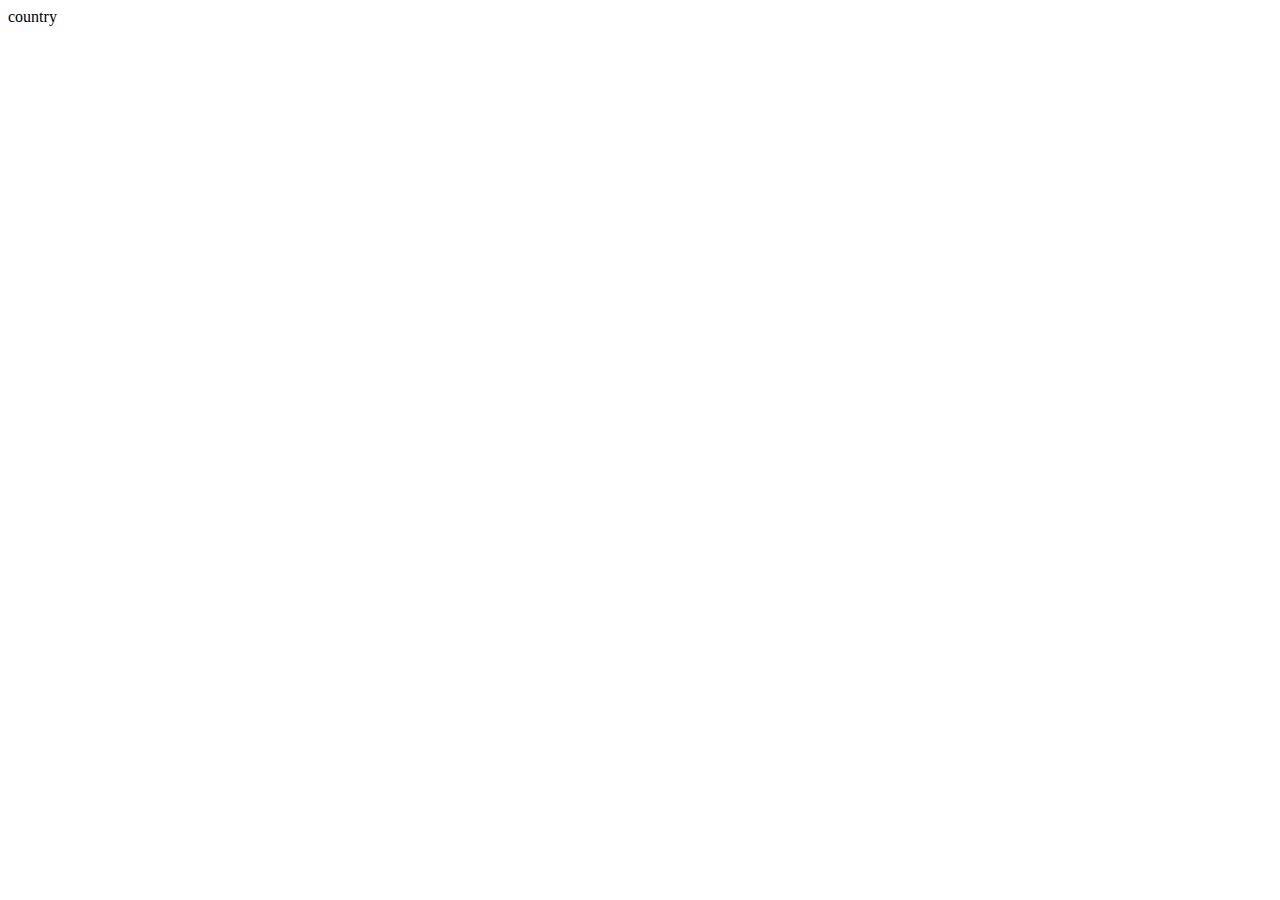
==== country.html @ fe094944 "added v1.1 with all country name flag etc" ====
<!DOCTYPE html>
<html lang="en">
  <head>
    <meta charset="UTF-8" />
    <meta http-equiv="X-UA-Compatible" content="IE=edge" />
    <meta name="viewport" content="width=device-width, initial-scale=1.0" />
    <title>country</title>
  </head>
  <body>
    country
  </body>
</html>
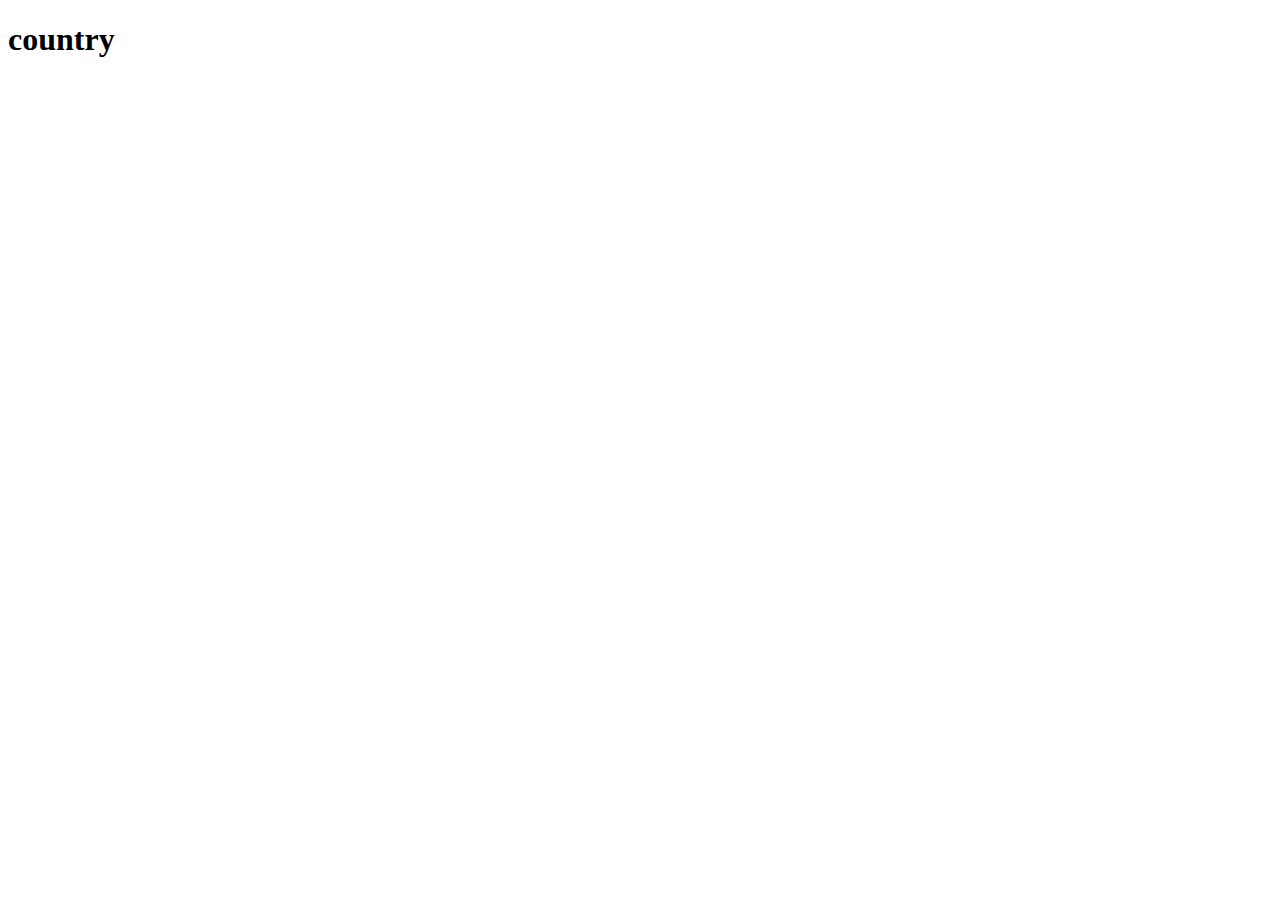
==== commit 54137fd0: "added media Queries" ====
--- a/country.html
+++ b/country.html
@@ -5,8 +5,9 @@
     <meta http-equiv="X-UA-Compatible" content="IE=edge" />
     <meta name="viewport" content="width=device-width, initial-scale=1.0" />
     <title>country</title>
+    <script src="country.js" defer></script>
   </head>
   <body>
-    country
+    <h1>country</h1>
   </body>
 </html>
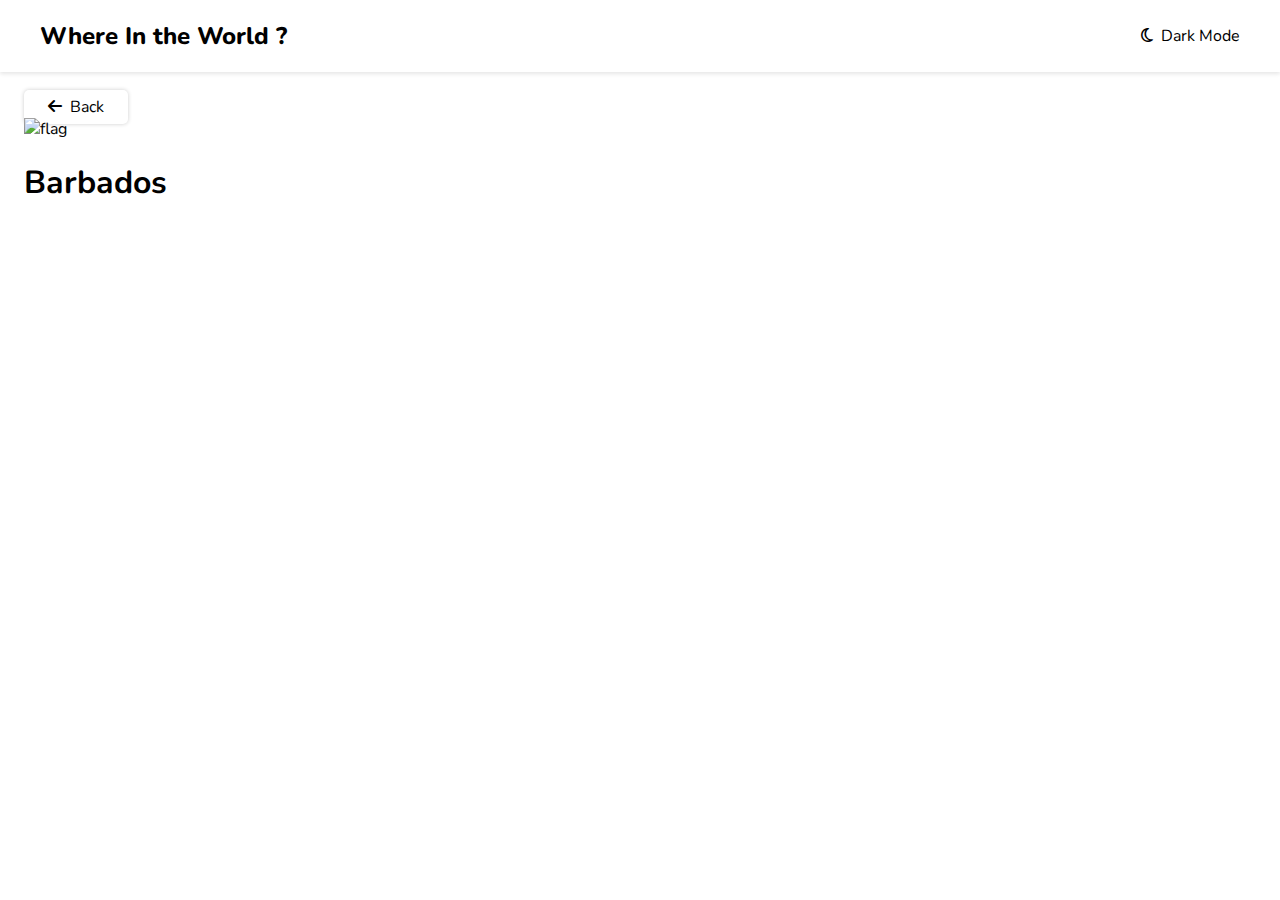
==== commit f46b2cd0: "added countries page v1" ====
--- a/country.html
+++ b/country.html
@@ -5,9 +5,36 @@
     <meta http-equiv="X-UA-Compatible" content="IE=edge" />
     <meta name="viewport" content="width=device-width, initial-scale=1.0" />
     <title>country</title>
+    <link rel="shortcut icon" href="#" />
+    <link
+      href="https://fonts.googleapis.com/css?family=Nunito:200,300,regular,600,800"
+      rel="stylesheet"
+    />
+    <link
+      rel="stylesheet"
+      href="https://cdnjs.cloudflare.com/ajax/libs/font-awesome/6.4.0/css/all.min.css"
+    />
+    <link rel="stylesheet" href="style.css" />
+    <link rel="stylesheet" href="country.css" />
     <script src="country.js" defer></script>
   </head>
   <body>
-    <h1>country</h1>
+    <header class="header-container">
+      <div class="header-content">
+        <h2 class="title">Where In the World ?</h2>
+        <p><i class="fa-regular fa-moon"></i>&nbsp;&nbsp;Dark Mode</p>
+      </div>
+    </header>
+    <main>
+      <a href="/index.html" class="back-btn"
+        ><i class="fa fa-arrow-left"></i> &nbsp;Back</a
+      >
+      <div class="country-details">
+        <img src="https://flagcdn.com/uy.svg" alt="flag" />
+        <div class="details-text">
+          <h1>Barbados</h1>
+        </div>
+      </div>
+    </main>
   </body>
 </html>
--- a/style.css
+++ b/style.css
@@ -0,0 +1,72 @@
+* {
+  box-sizing: border-box;
+}
+body {
+  margin: 0;
+  font-family: Nunito, sans-serif;
+}
+.title {
+  font-weight: 800;
+}
+.header-container {
+  box-shadow: 0 2px 4px 0px rgba(0, 0, 0, 0.1);
+  padding-inline: 24px;
+}
+.header-content {
+  display: flex;
+  align-items: center;
+  justify-content: space-between;
+  max-width: 1200px;
+  margin-inline: auto;
+}
+main {
+  padding: 24px;
+}
+a {
+  text-decoration-line: none;
+  color: inherit;
+}
+.countries-container {
+  max-width: 1200px;
+  margin-inline: auto;
+  margin-top: 16px;
+  display: flex;
+  gap: 64px;
+  flex-wrap: wrap;
+  justify-content: space-between;
+}
+.country-card {
+  display: inline-block;
+  width: 250px;
+  border-radius: 4px;
+  box-shadow: 0 0 8px 0px rgba(0, 0, 0, 0.2);
+  overflow: hidden;
+  padding-bottom: 24px;
+  transition: all 0.2s ease-in-out;
+}
+.country-card:hover {
+  transform: scale(1.02);
+  box-shadow: 0 0 16px 0px rgba(0, 0, 0, 0.2);
+}
+.card-title {
+  font-size: 24px;
+  margin-block: 16px;
+}
+.card-text {
+  padding-inline: 16px;
+}
+.card-text p {
+  margin-block: 8px;
+}
+.country-card img {
+  width: 100%;
+}
+
+@media (max-width: 768px) {
+  .countries-container {
+    justify-content: center;
+  }
+  .header-content .title {
+    font-size: 15px;
+  }
+}
--- a/country.css
+++ b/country.css
@@ -0,0 +1,5 @@
+.back-btn {
+  box-shadow: 0 0 4px 0px rgba(0, 0, 0, 0.2);
+  padding: 6px 24px;
+  border-radius: 5px;
+}
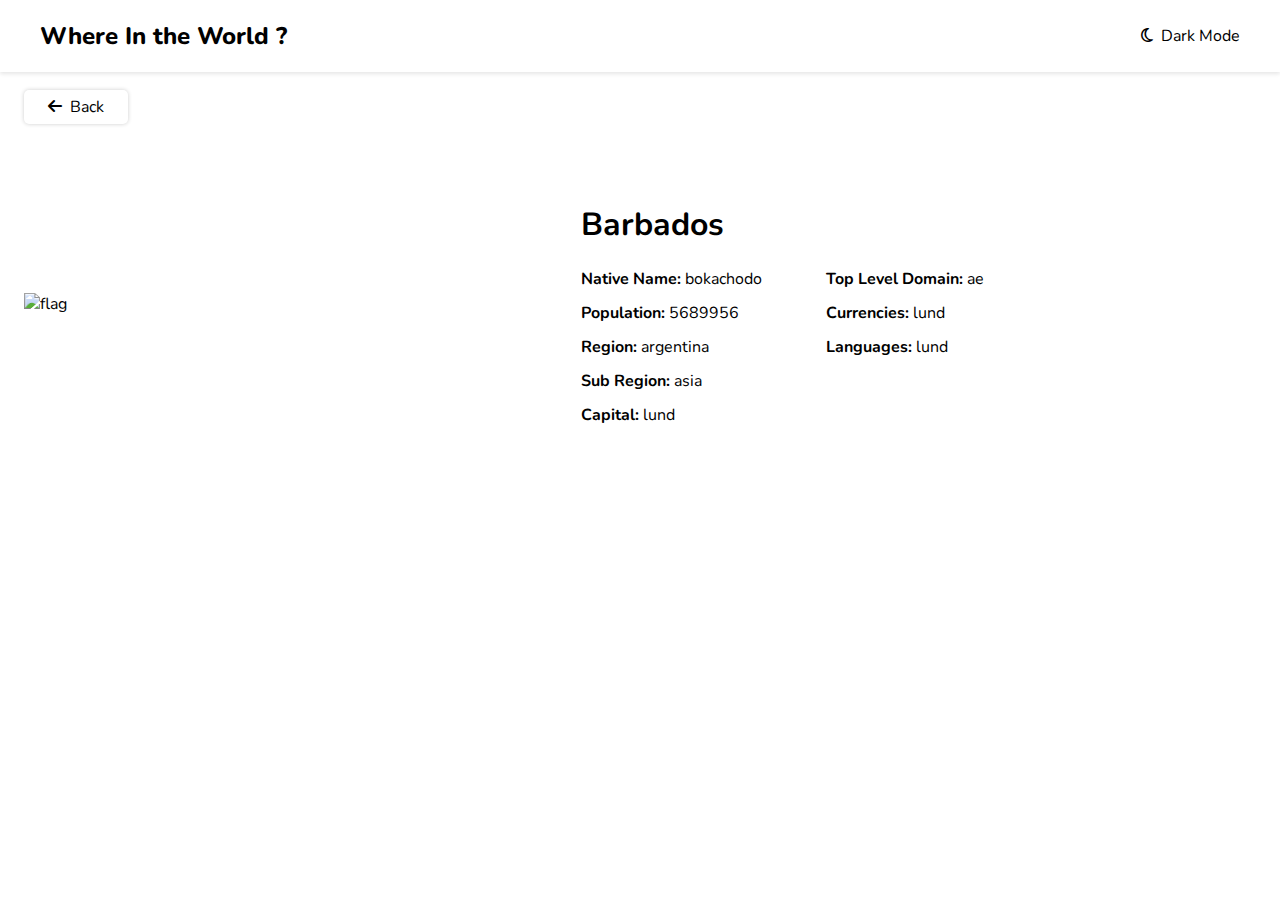
==== commit d9485d95: "countries page under development for responsivness" ====
--- a/country.html
+++ b/country.html
@@ -31,8 +31,18 @@
       >
       <div class="country-details">
         <img src="https://flagcdn.com/uy.svg" alt="flag" />
-        <div class="details-text">
+        <div class="details-text-container">
           <h1>Barbados</h1>
+          <div class="details-text">
+            <p><b> Native Name: </b>bokachodo</p>
+            <p><b> Population: </b>5689956</p>
+            <p><b>Region: </b>argentina</p>
+            <p><b>Sub Region: </b>asia</p>
+            <p><b>Capital: </b>lund</p>
+            <p><b>Top Level Domain: </b>ae</p>
+            <p><b>Currencies: </b>lund</p>
+            <p><b>Languages: </b>lund</p>
+          </div>
         </div>
       </div>
     </main>
--- a/country.css
+++ b/country.css
@@ -3,3 +3,38 @@
   padding: 6px 24px;
   border-radius: 5px;
 }
+.country-details {
+  display: flex;
+  align-items: center;
+  gap: 64px;
+  margin-top: 64px;
+}
+.country-details img {
+  width: 40%;
+}
+.details-text {
+  display: flex;
+  flex-direction: column;
+  row-gap: 12px;
+  column-gap: 64px;
+  max-height: 180px;
+  flex-wrap: wrap;
+}
+.details-text p {
+  margin: 0;
+}
+@media (max-width: 964px) {
+  .country-details {
+    flex-direction: column;
+    margin-top: 32px;
+    align-items: flex-start;
+    gap: 16px;
+  }
+  .details-text {
+    max-height: unset;
+  }
+  .country-details img {
+    width: 100%;
+    max-width: 400px;
+  }
+}
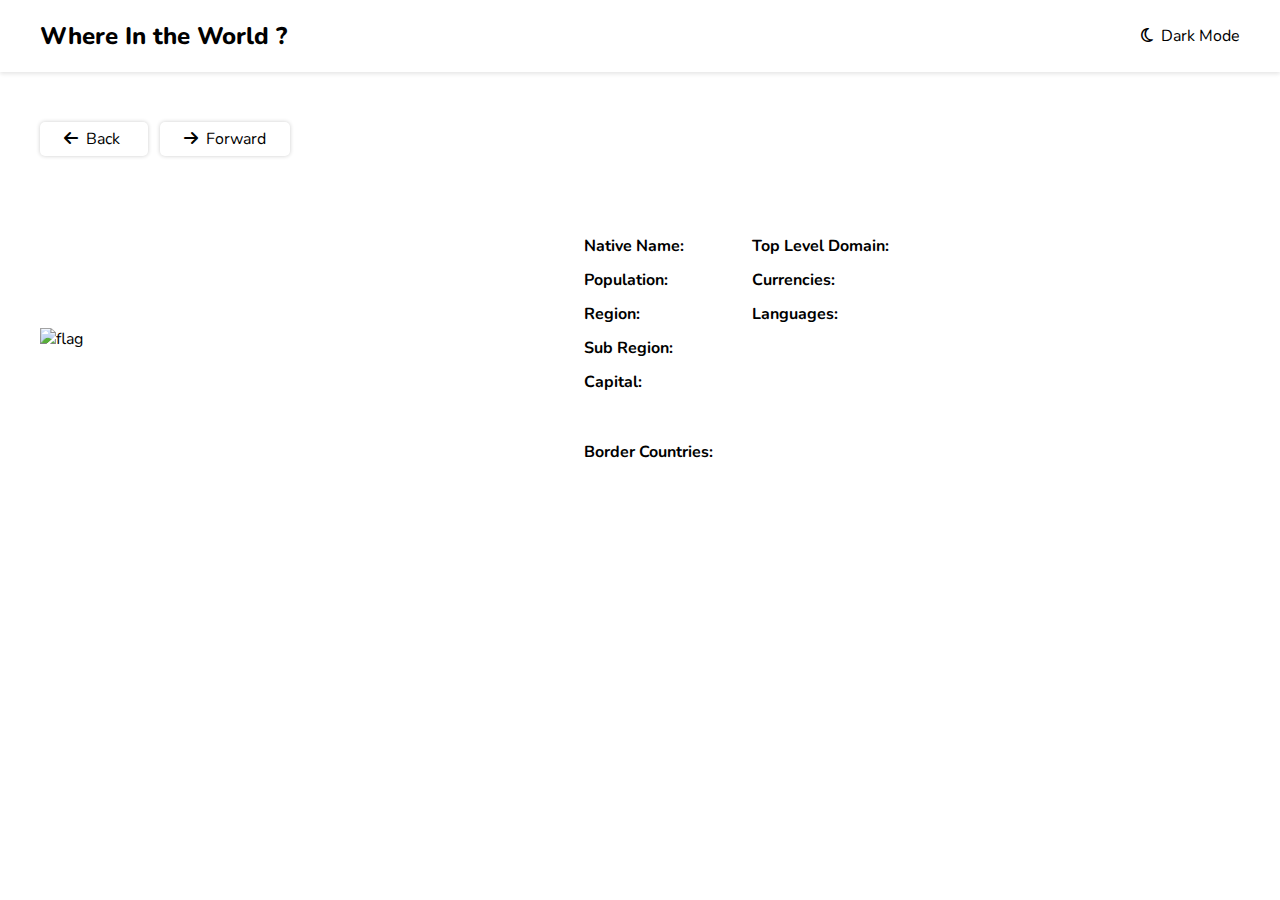
==== commit b36a4c98: "finished with countries page" ====
--- a/country.html
+++ b/country.html
@@ -21,27 +21,35 @@
   <body>
     <header class="header-container">
       <div class="header-content">
-        <h2 class="title">Where In the World ?</h2>
+        <a href="/index.html"><h2 class="title">Where In the World ?</h2></a>
         <p><i class="fa-regular fa-moon"></i>&nbsp;&nbsp;Dark Mode</p>
       </div>
     </header>
     <main>
-      <a href="/index.html" class="back-btn"
-        ><i class="fa fa-arrow-left"></i> &nbsp;Back</a
-      >
-      <div class="country-details">
-        <img src="https://flagcdn.com/uy.svg" alt="flag" />
-        <div class="details-text-container">
-          <h1>Barbados</h1>
-          <div class="details-text">
-            <p><b> Native Name: </b>bokachodo</p>
-            <p><b> Population: </b>5689956</p>
-            <p><b>Region: </b>argentina</p>
-            <p><b>Sub Region: </b>asia</p>
-            <p><b>Capital: </b>lund</p>
-            <p><b>Top Level Domain: </b>ae</p>
-            <p><b>Currencies: </b>lund</p>
-            <p><b>Languages: </b>lund</p>
+      <div class="country-details-container">
+        <span class="back-btn" onclick="history.back()">
+          <i class="fa fa-arrow-left"></i> &nbsp;Back </span
+        >&nbsp;&nbsp;
+        <span class="back-btn" onclick="history.forward()">
+          <i class="fa fa-arrow-right"></i> &nbsp;Forward
+        </span>
+        <div class="country-details">
+          <img src="" alt="flag" />
+          <div class="details-text-container">
+            <h1></h1>
+            <div class="details-text">
+              <p>
+                <b> Native Name:&nbsp; </b><span class="native-name"></span>
+              </p>
+              <p><b> Population:&nbsp; </b><span class="population"></span></p>
+              <p><b>Region:&nbsp; </b><span class="region"></span></p>
+              <p><b>Sub Region: &nbsp;</b><span class="sub-region"></span></p>
+              <p><b>Capital:&nbsp; </b><span class="capital"></span></p>
+              <p><b>Top Level Domain: &nbsp;</b><span class="tld"></span></p>
+              <p><b>Currencies: &nbsp;</b><span class="currency"></span></p>
+              <p><b>Languages: &nbsp;</b><span class="language"></span></p>
+            </div>
+            <div class="border-countries"><b>Border Countries:</b>&nbsp;</div>
           </div>
         </div>
       </div>
--- a/style.css
+++ b/style.css
@@ -69,4 +69,7 @@
   .header-content .title {
     font-size: 15px;
   }
+  .header-container p {
+    font-size: 12px;
+  }
 }
--- a/country.css
+++ b/country.css
@@ -1,7 +1,14 @@
+.country-details-container {
+  max-width: 1200px;
+  margin-inline: auto;
+  margin-top: 32px;
+}
+
 .back-btn {
   box-shadow: 0 0 4px 0px rgba(0, 0, 0, 0.2);
   padding: 6px 24px;
   border-radius: 5px;
+  cursor: pointer;
 }
 .country-details {
   display: flex;
@@ -23,6 +30,21 @@
 .details-text p {
   margin: 0;
 }
+.border-countries {
+  margin-top: 48px;
+  display: flex;
+  align-items: flex-start;
+  flex-wrap: wrap;
+  gap: 8px;
+}
+.border-countries a {
+  padding: 4px 16px;
+  box-shadow: 0 0 4px 0 rgba(0, 0, 0, 0.2);
+  border-radius: 4px;
+  /* margin-inline: 4px; */
+  font-size: 14px;
+}
+
 @media (max-width: 964px) {
   .country-details {
     flex-direction: column;
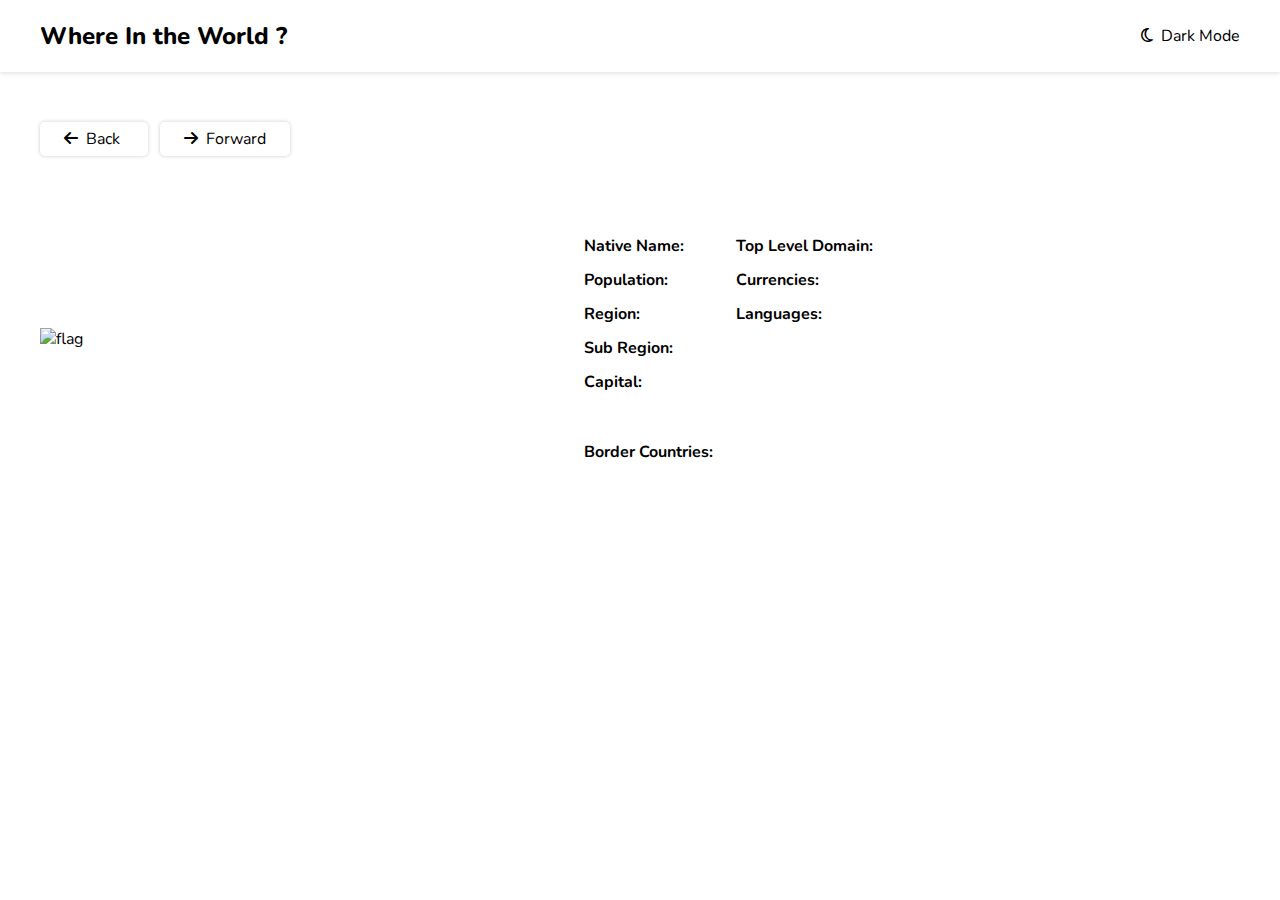
==== commit 3d40bee0: "added dark mode on home page" ====
--- a/country.html
+++ b/country.html
@@ -47,7 +47,9 @@
               <p><b>Capital:&nbsp; </b><span class="capital"></span></p>
               <p><b>Top Level Domain: &nbsp;</b><span class="tld"></span></p>
               <p><b>Currencies: &nbsp;</b><span class="currency"></span></p>
-              <p><b>Languages: &nbsp;</b><span class="language"></span></p>
+              <p class="lang">
+                <b>Languages: &nbsp;</b><span class="language"></span>
+              </p>
             </div>
             <div class="border-countries"><b>Border Countries:</b>&nbsp;</div>
           </div>
--- a/style.css
+++ b/style.css
@@ -1,9 +1,20 @@
 * {
   box-sizing: border-box;
 }
+
 body {
+  --background-color: white;
+  --text-color: black;
+  --elements-color: white;
   margin: 0;
   font-family: Nunito, sans-serif;
+  background-color: var(--background-color);
+  color: var(--text-color);
+}
+body.dark {
+  --background-color: hsl(207, 26%, 17%);
+  --text-color: white;
+  --elements-color: hsl(209, 23%, 22%);
 }
 .title {
   font-weight: 800;
@@ -11,6 +22,7 @@
 .header-container {
   box-shadow: 0 2px 4px 0px rgba(0, 0, 0, 0.1);
   padding-inline: 24px;
+  background-color: var(--elements-color);
 }
 .header-content {
   display: flex;
@@ -43,6 +55,7 @@
   overflow: hidden;
   padding-bottom: 24px;
   transition: all 0.2s ease-in-out;
+  background-color: var(--elements-color);
 }
 .country-card:hover {
   transform: scale(1.02);
@@ -61,7 +74,52 @@
 .country-card img {
   width: 100%;
 }
-
+.search-filter-container {
+  max-width: 1200px;
+  margin-inline: auto;
+  margin-top: 16px;
+  margin-bottom: 48px;
+  display: flex;
+  justify-content: space-between;
+  gap: 24px;
+}
+.search-container {
+  box-shadow: 0 0 8px 0px rgba(0, 0, 0, 0.15);
+  max-width: 350px;
+  width: 100%;
+  border: 4px;
+  padding-left: 16px;
+  overflow: hidden;
+  display: flex;
+  align-items: center;
+  background-color: var(--elements-color);
+  color: var(--text-color);
+}
+.search-container input {
+  border: none;
+  outline: none;
+  padding: 16px;
+  flex-grow: 1;
+  background-color: inherit;
+  color: inherit;
+}
+.search-container input::placeholder {
+  color: #999;
+  width: 100%;
+}
+.filter-by-region {
+  width: 250px;
+  padding: 16px;
+  border: none;
+  outline: none;
+  box-shadow: 0 0 8px 0px rgba(0, 0, 0, 0.15);
+  border-radius: 4px;
+  background-color: var(--elements-color);
+  color: var(--text-color);
+}
+.theme-changer {
+  cursor: pointer;
+}
 @media (max-width: 768px) {
   .countries-container {
     justify-content: center;
@@ -72,4 +130,7 @@
   .header-container p {
     font-size: 12px;
   }
+  .search-filter-container {
+    flex-direction: column;
+  }
 }
--- a/country.css
+++ b/country.css
@@ -23,12 +23,15 @@
   display: flex;
   flex-direction: column;
   row-gap: 12px;
-  column-gap: 64px;
+  column-gap: 48px;
   max-height: 180px;
   flex-wrap: wrap;
 }
 .details-text p {
   margin: 0;
+}
+.details-text .lang {
+  min-width: 110px;
 }
 .border-countries {
   margin-top: 48px;
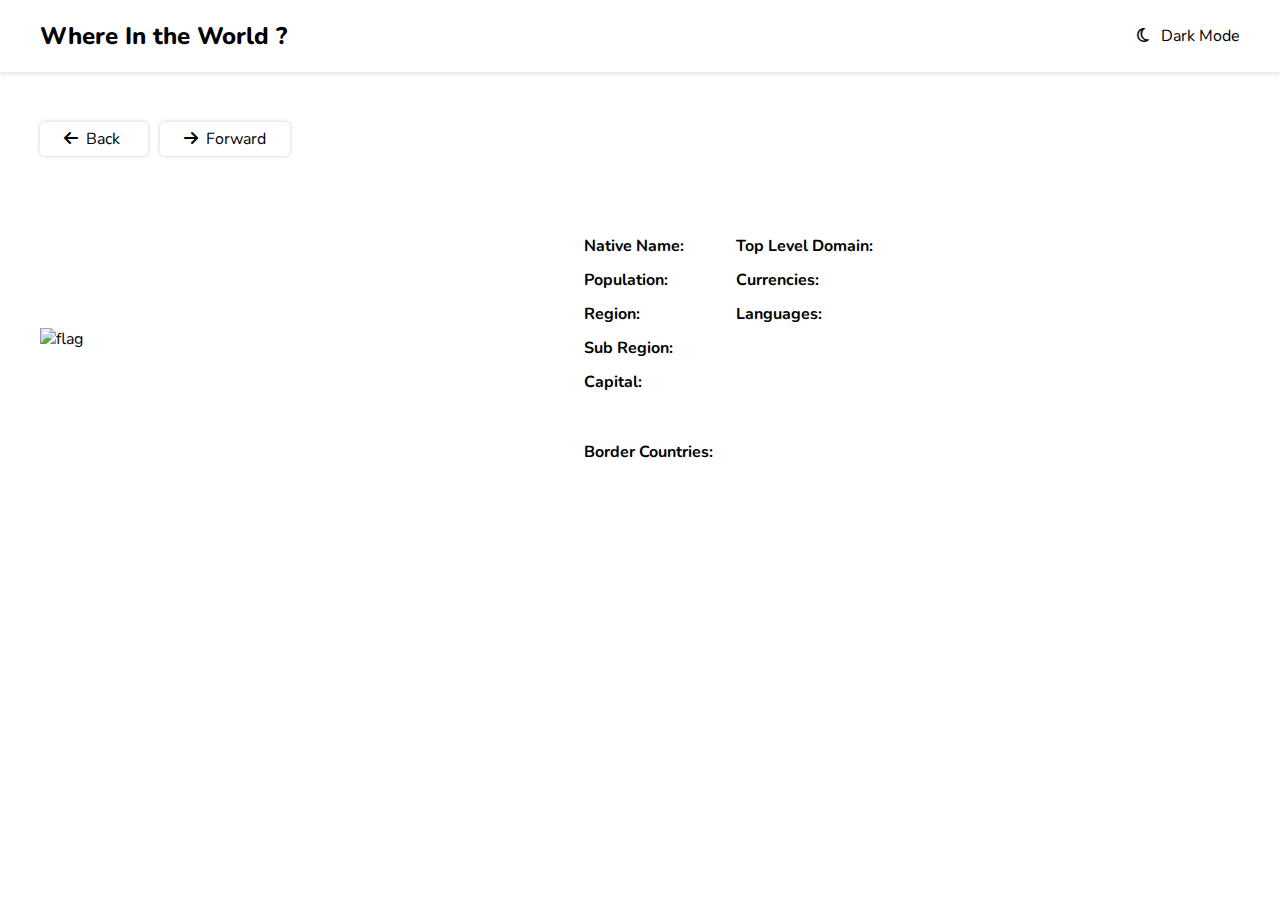
==== commit 93fd8243: "added dark  mode" ====
--- a/country.html
+++ b/country.html
@@ -4,7 +4,7 @@
     <meta charset="UTF-8" />
     <meta http-equiv="X-UA-Compatible" content="IE=edge" />
     <meta name="viewport" content="width=device-width, initial-scale=1.0" />
-    <title>country</title>
+    <title>Country Details</title>
     <link rel="shortcut icon" href="#" />
     <link
       href="https://fonts.googleapis.com/css?family=Nunito:200,300,regular,600,800"
@@ -22,7 +22,10 @@
     <header class="header-container">
       <div class="header-content">
         <a href="/index.html"><h2 class="title">Where In the World ?</h2></a>
-        <p><i class="fa-regular fa-moon"></i>&nbsp;&nbsp;Dark Mode</p>
+        <p class="theme-changer">
+          <i class="fa-regular fa-moon"></i>&nbsp;&nbsp;
+          <span class="theme-text">Dark Mode</span>
+        </p>
       </div>
     </header>
     <main>
